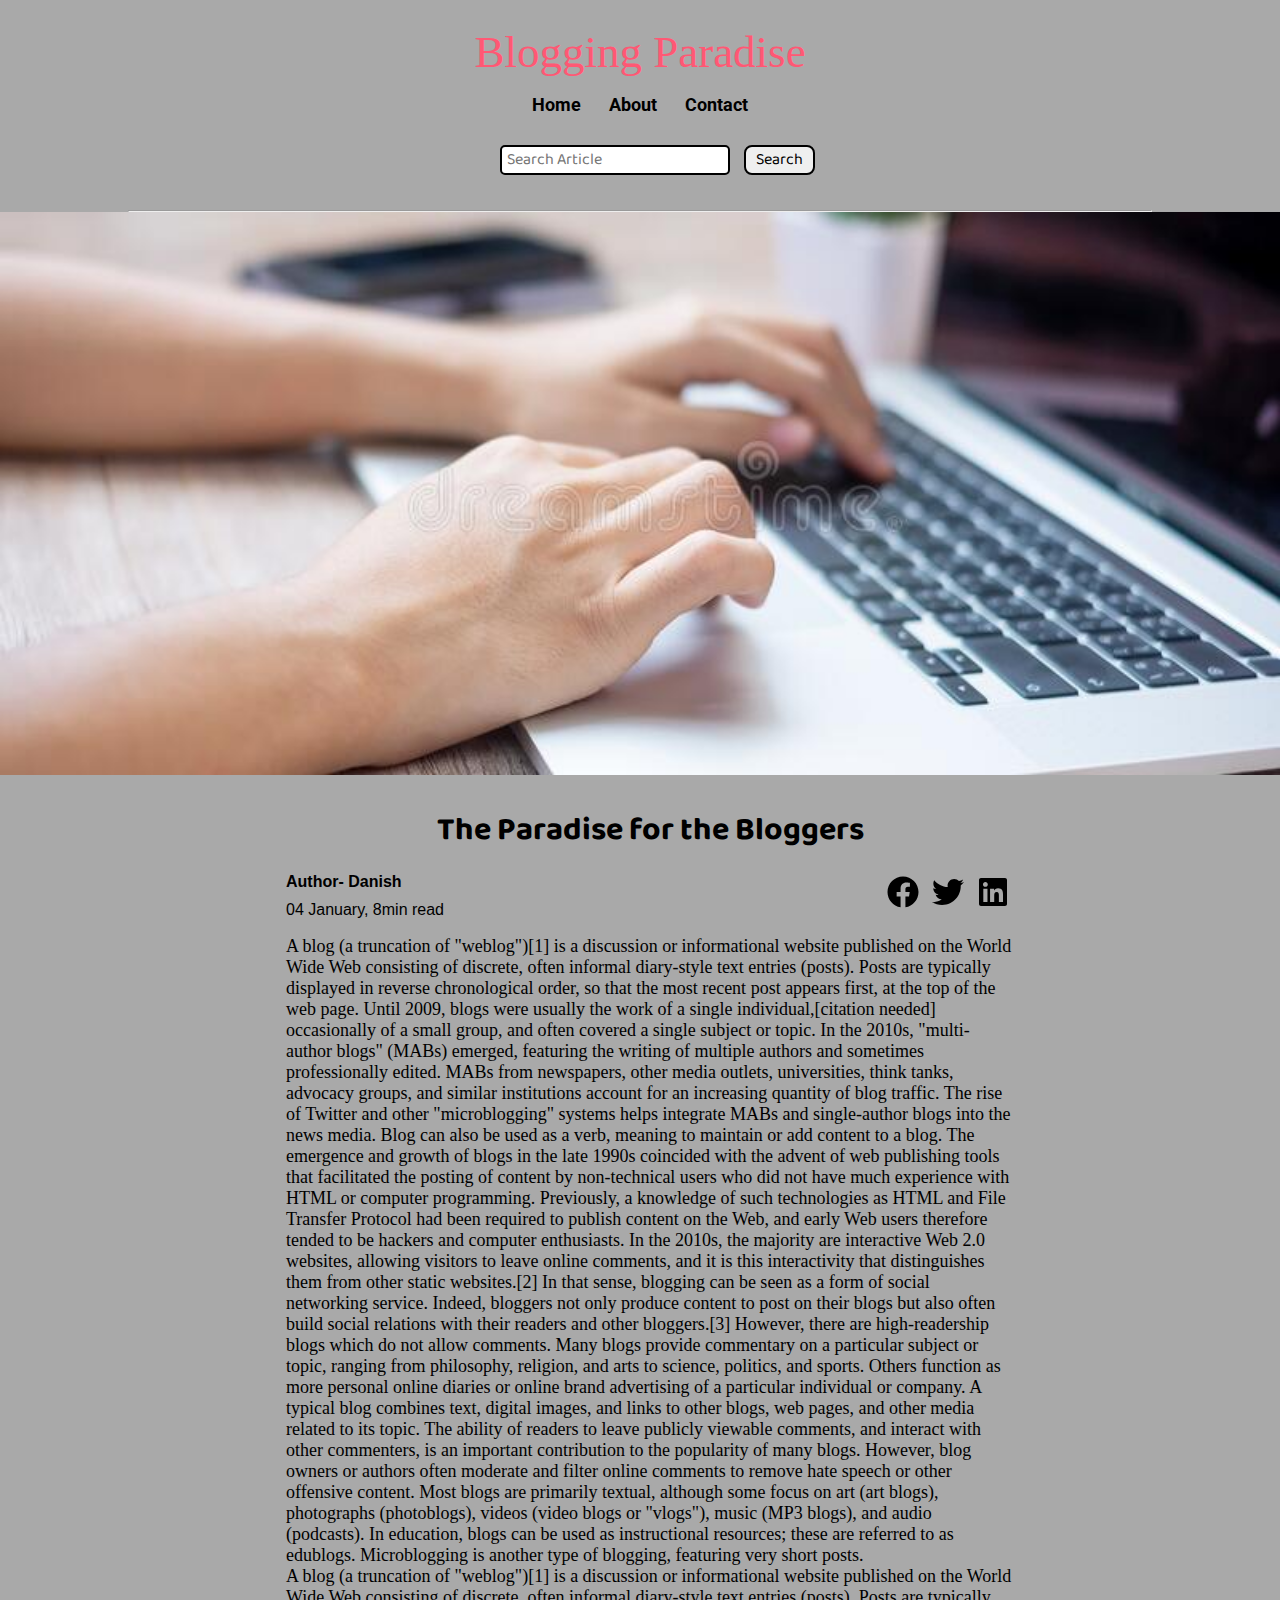
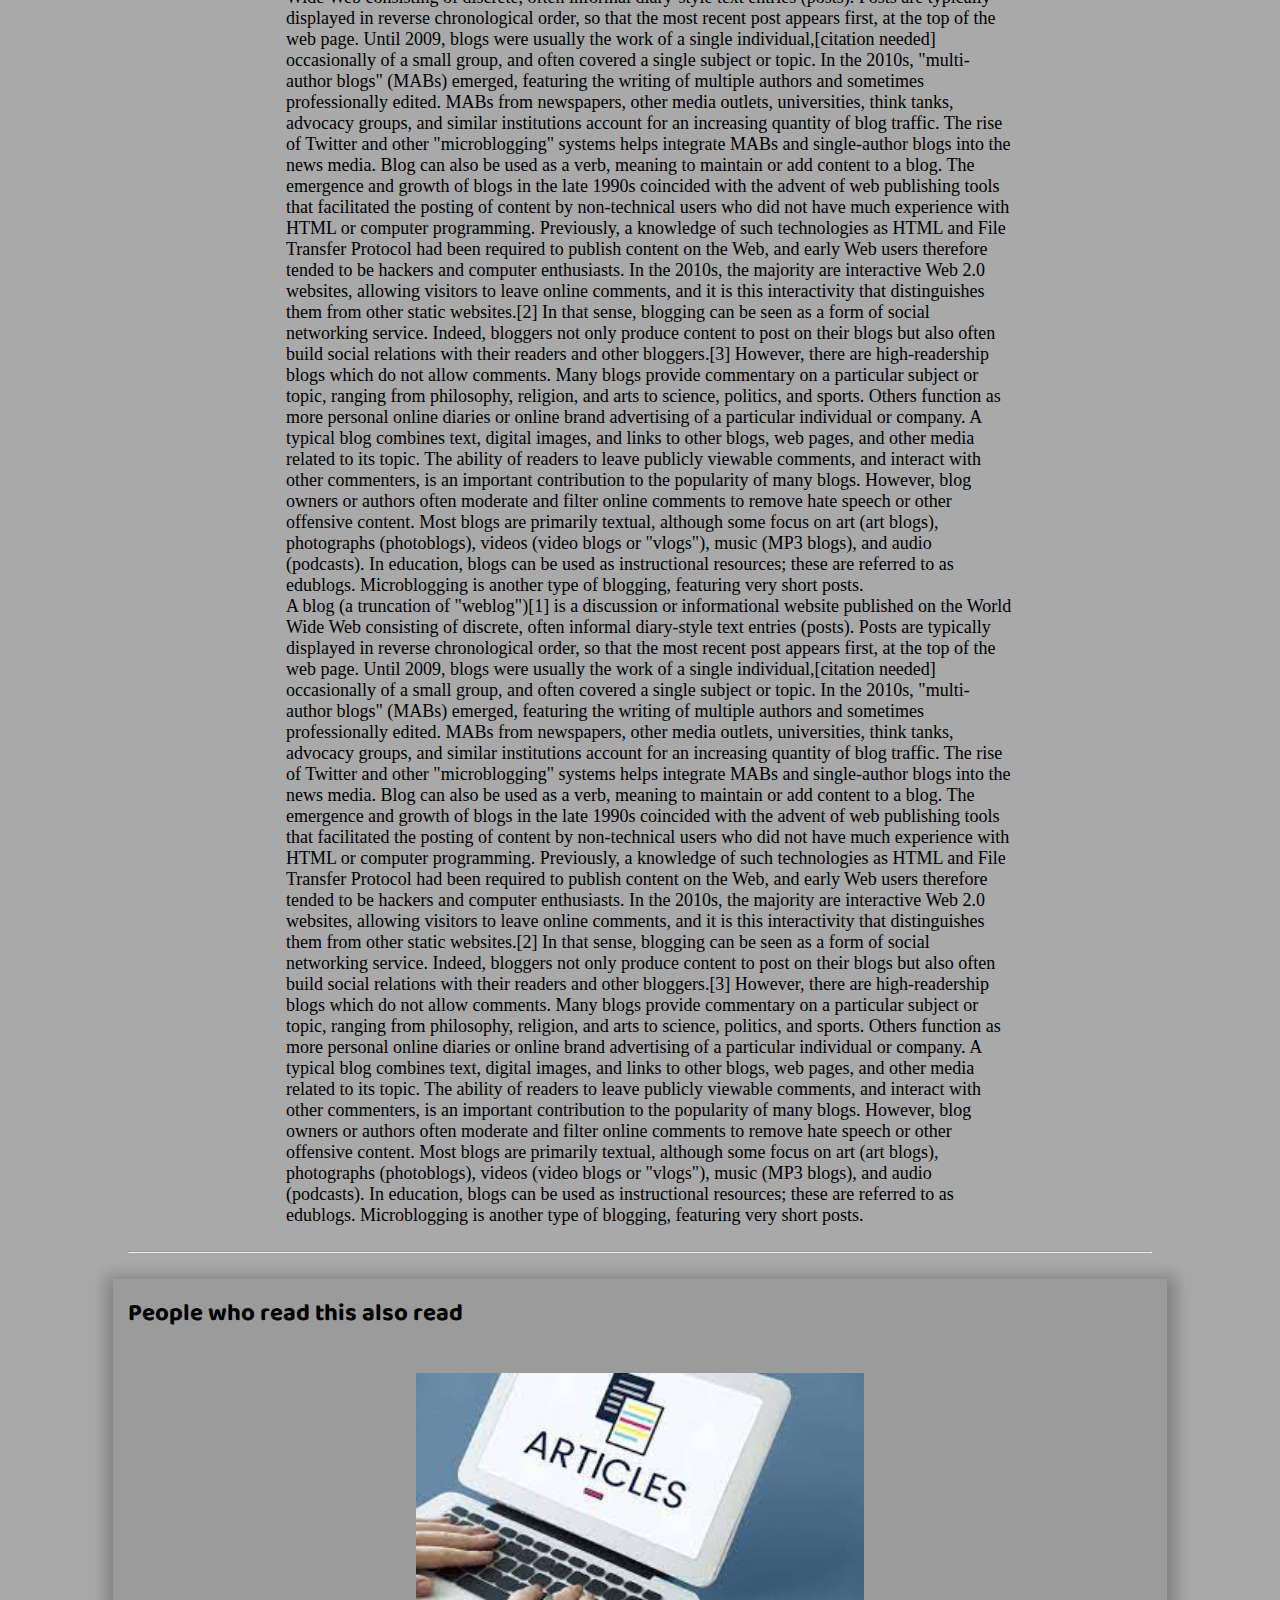
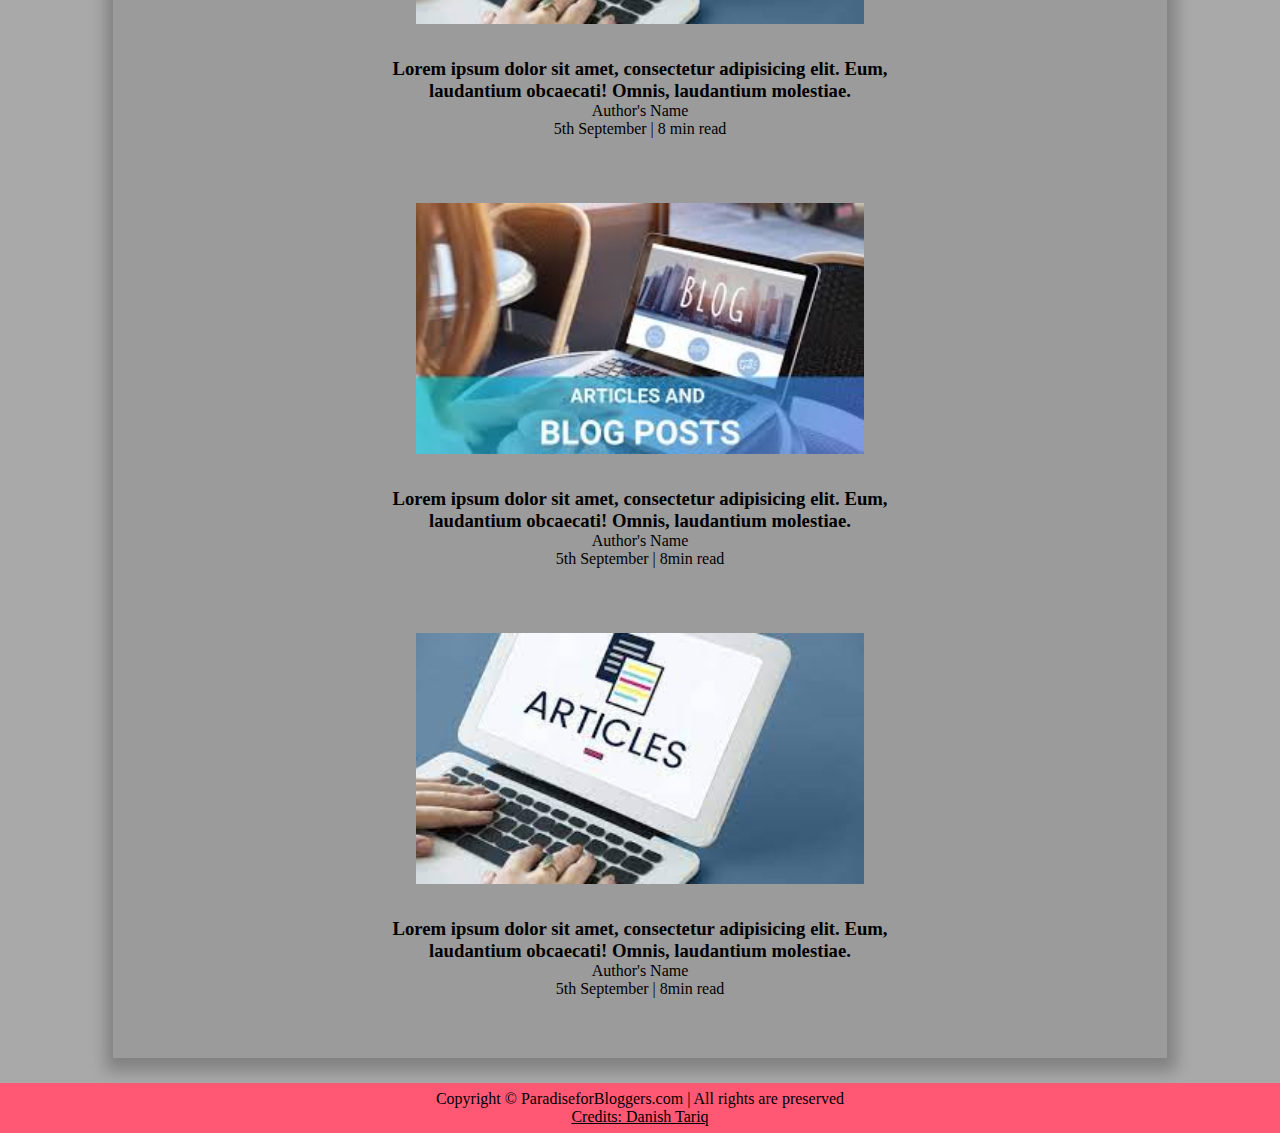
==== blogpost.html @ b7bf247e "Add files via upload" ====
<!DOCTYPE html>
<html lang="en">

<head>
    <meta charset="UTF-8">
    <meta name="author" content="Danish Tariq">
    <meta http-equiv="X-UA-Compatible" content="IE=edge">
    <meta name="viewport" content="width=device-width, initial-scale=1.0">
    <link rel="stylesheet" href="css/style.css">
    <link rel="stylesheet" href="css/utils.css">
    <link rel="stylesheet" href="css/blogpost.css">
    <link rel="stylesheet" href="css/mobile.css">
    <title>Blogging Paradise</title>
</head>

<body>
    <nav class="navigation max-width-1 m-auto" style="margin-top: 26px; margin-bottom: 10px;">
        <div class="nav-left">
            <a href="/"><span>Blogging Paradise</span></a>
            <ul>
                <li><a href="/"> Home</a></li>
                <li><a href="#"> About </a></li>
                <li><a href="/contact.html"> Contact</a></li>
            </ul>
        </div>
        <div class="nav-right">
            <form action="/search.html" method="get">
                <input type="text" class="form-input" name="query" placeholder="Search Article ">
                <button class="btn">Search</button>
            </form>
        </div>
    </nav>
    <div class="max-width-1 m-auto">
        <hr>
    </div>
    <div class="post-img">
        <img src="img/13.jpg" alt="post">
    </div>

    <div class="blog-content max-width-2 m-auto my-2">
        <div class="content-left">
            <h1>The Paradise for the Bloggers</h1>
            <div class="post-meta">
                <div class="author-info">
                    <div style="font-weight: bold;">Author- Danish </div>
                    <div>
                        04 January, 8min read
                    </div>
                </div>
                <div class="social">
                    <svg xmlns="http://www.w3.org/2000/svg" viewBox="0 0 512 512">
                        <path
                            d="M504 256C504 119 393 8 256 8S8 119 8 256c0 123.78 90.69 226.38 209.25 245V327.69h-63V256h63v-54.64c0-62.15 37-96.48 93.67-96.48 27.14 0 55.52 4.84 55.52 4.84v61h-31.28c-30.8 0-40.41 19.12-40.41 38.73V256h68.78l-11 71.69h-57.78V501C413.31 482.38 504 379.78 504 256z" />
                    </svg>
                    <svg xmlns="http://www.w3.org/2000/svg" viewBox="0 0 512 512">
                        <path
                            d="M459.37 151.716c.325 4.548.325 9.097.325 13.645 0 138.72-105.583 298.558-298.558 298.558-59.452 0-114.68-17.219-161.137-47.106 8.447.974 16.568 1.299 25.34 1.299 49.055 0 94.213-16.568 130.274-44.832-46.132-.975-84.792-31.188-98.112-72.772 6.498.974 12.995 1.624 19.818 1.624 9.421 0 18.843-1.3 27.614-3.573-48.081-9.747-84.143-51.98-84.143-102.985v-1.299c13.969 7.797 30.214 12.67 47.431 13.319-28.264-18.843-46.781-51.005-46.781-87.391 0-19.492 5.197-37.36 14.294-52.954 51.655 63.675 129.3 105.258 216.365 109.807-1.624-7.797-2.599-15.918-2.599-24.04 0-57.828 46.782-104.934 104.934-104.934 30.213 0 57.502 12.67 76.67 33.137 23.715-4.548 46.456-13.32 66.599-25.34-7.798 24.366-24.366 44.833-46.132 57.827 21.117-2.273 41.584-8.122 60.426-16.243-14.292 20.791-32.161 39.308-52.628 54.253z" />
                    </svg>
                    <svg xmlns="http://www.w3.org/2000/svg" viewBox="0 0 448 512">
                        <path
                            d="M416 32H31.9C14.3 32 0 46.5 0 64.3v383.4C0 465.5 14.3 480 31.9 480H416c17.6 0 32-14.5 32-32.3V64.3c0-17.8-14.4-32.3-32-32.3zM135.4 416H69V202.2h66.5V416zm-33.2-243c-21.3 0-38.5-17.3-38.5-38.5S80.9 96 102.2 96c21.2 0 38.5 17.3 38.5 38.5 0 21.3-17.2 38.5-38.5 38.5zm282.1 243h-66.4V312c0-24.8-.5-56.7-34.5-56.7-34.6 0-39.9 27-39.9 54.9V416h-66.4V202.2h63.7v29.2h.9c8.9-16.8 30.6-34.5 62.9-34.5 67.2 0 79.7 44.3 79.7 101.9V416z" />
                    </svg>
                </div>
            </div>
            <p>A blog (a truncation of "weblog")[1] is a discussion or informational website published on the World Wide
                Web consisting of discrete, often informal diary-style text entries (posts). Posts are typically
                displayed in reverse chronological order, so that the most recent post appears first, at the top of the
                web page. Until 2009, blogs were usually the work of a single individual,[citation needed] occasionally
                of a small group, and often covered a single subject or topic. In the 2010s, "multi-author blogs" (MABs)
                emerged, featuring the writing of multiple authors and sometimes professionally edited. MABs from
                newspapers, other media outlets, universities, think tanks, advocacy groups, and similar institutions
                account for an increasing quantity of blog traffic. The rise of Twitter and other "microblogging"
                systems helps integrate MABs and single-author blogs into the news media. Blog can also be used as a
                verb, meaning to maintain or add content to a blog.

                The emergence and growth of blogs in the late 1990s coincided with the advent of web publishing tools
                that facilitated the posting of content by non-technical users who did not have much experience with
                HTML or computer programming. Previously, a knowledge of such technologies as HTML and File Transfer
                Protocol had been required to publish content on the Web, and early Web users therefore tended to be
                hackers and computer enthusiasts. In the 2010s, the majority are interactive Web 2.0 websites, allowing
                visitors to leave online comments, and it is this interactivity that distinguishes them from other
                static websites.[2] In that sense, blogging can be seen as a form of social networking service. Indeed,
                bloggers not only produce content to post on their blogs but also often build social relations with
                their readers and other bloggers.[3] However, there are high-readership blogs which do not allow
                comments.

                Many blogs provide commentary on a particular subject or topic, ranging from philosophy, religion, and
                arts to science, politics, and sports. Others function as more personal online diaries or online brand
                advertising of a particular individual or company. A typical blog combines text, digital images, and
                links to other blogs, web pages, and other media related to its topic. The ability of readers to leave
                publicly viewable comments, and interact with other commenters, is an important contribution to the
                popularity of many blogs. However, blog owners or authors often moderate and filter online comments to
                remove hate speech or other offensive content. Most blogs are primarily textual, although some focus on
                art (art blogs), photographs (photoblogs), videos (video blogs or "vlogs"), music (MP3 blogs), and audio
                (podcasts). In education, blogs can be used as instructional resources; these are referred to as
                edublogs. Microblogging is another type of blogging, featuring very short posts.</p>
            <p>A blog (a truncation of "weblog")[1] is a discussion or informational website published on the World Wide
                Web consisting of discrete, often informal diary-style text entries (posts). Posts are typically
                displayed in reverse chronological order, so that the most recent post appears first, at the top of the
                web page. Until 2009, blogs were usually the work of a single individual,[citation needed] occasionally
                of a small group, and often covered a single subject or topic. In the 2010s, "multi-author blogs" (MABs)
                emerged, featuring the writing of multiple authors and sometimes professionally edited. MABs from
                newspapers, other media outlets, universities, think tanks, advocacy groups, and similar institutions
                account for an increasing quantity of blog traffic. The rise of Twitter and other "microblogging"
                systems helps integrate MABs and single-author blogs into the news media. Blog can also be used as a
                verb, meaning to maintain or add content to a blog.

                The emergence and growth of blogs in the late 1990s coincided with the advent of web publishing tools
                that facilitated the posting of content by non-technical users who did not have much experience with
                HTML or computer programming. Previously, a knowledge of such technologies as HTML and File Transfer
                Protocol had been required to publish content on the Web, and early Web users therefore tended to be
                hackers and computer enthusiasts. In the 2010s, the majority are interactive Web 2.0 websites, allowing
                visitors to leave online comments, and it is this interactivity that distinguishes them from other
                static websites.[2] In that sense, blogging can be seen as a form of social networking service. Indeed,
                bloggers not only produce content to post on their blogs but also often build social relations with
                their readers and other bloggers.[3] However, there are high-readership blogs which do not allow
                comments.

                Many blogs provide commentary on a particular subject or topic, ranging from philosophy, religion, and
                arts to science, politics, and sports. Others function as more personal online diaries or online brand
                advertising of a particular individual or company. A typical blog combines text, digital images, and
                links to other blogs, web pages, and other media related to its topic. The ability of readers to leave
                publicly viewable comments, and interact with other commenters, is an important contribution to the
                popularity of many blogs. However, blog owners or authors often moderate and filter online comments to
                remove hate speech or other offensive content. Most blogs are primarily textual, although some focus on
                art (art blogs), photographs (photoblogs), videos (video blogs or "vlogs"), music (MP3 blogs), and audio
                (podcasts). In education, blogs can be used as instructional resources; these are referred to as
                edublogs. Microblogging is another type of blogging, featuring very short posts.</p>

            <p>
                A blog (a truncation of "weblog")[1] is a discussion or informational website published on the World
                Wide Web consisting of discrete, often informal diary-style text entries (posts). Posts are typically
                displayed in reverse chronological order, so that the most recent post appears first, at the top of the
                web page. Until 2009, blogs were usually the work of a single individual,[citation needed] occasionally
                of a small group, and often covered a single subject or topic. In the 2010s, "multi-author blogs" (MABs)
                emerged, featuring the writing of multiple authors and sometimes professionally edited. MABs from
                newspapers, other media outlets, universities, think tanks, advocacy groups, and similar institutions
                account for an increasing quantity of blog traffic. The rise of Twitter and other "microblogging"
                systems helps integrate MABs and single-author blogs into the news media. Blog can also be used as a
                verb, meaning to maintain or add content to a blog.

                The emergence and growth of blogs in the late 1990s coincided with the advent of web publishing tools
                that facilitated the posting of content by non-technical users who did not have much experience with
                HTML or computer programming. Previously, a knowledge of such technologies as HTML and File Transfer
                Protocol had been required to publish content on the Web, and early Web users therefore tended to be
                hackers and computer enthusiasts. In the 2010s, the majority are interactive Web 2.0 websites, allowing
                visitors to leave online comments, and it is this interactivity that distinguishes them from other
                static websites.[2] In that sense, blogging can be seen as a form of social networking service. Indeed,
                bloggers not only produce content to post on their blogs but also often build social relations with
                their readers and other bloggers.[3] However, there are high-readership blogs which do not allow
                comments.

                Many blogs provide commentary on a particular subject or topic, ranging from philosophy, religion, and
                arts to science, politics, and sports. Others function as more personal online diaries or online brand
                advertising of a particular individual or company. A typical blog combines text, digital images, and
                links to other blogs, web pages, and other media related to its topic. The ability of readers to leave
                publicly viewable comments, and interact with other commenters, is an important contribution to the
                popularity of many blogs. However, blog owners or authors often moderate and filter online comments to
                remove hate speech or other offensive content. Most blogs are primarily textual, although some focus on
                art (art blogs), photographs (photoblogs), videos (video blogs or "vlogs"), music (MP3 blogs), and audio
                (podcasts). In education, blogs can be used as instructional resources; these are referred to as
                edublogs. Microblogging is another type of blogging, featuring very short posts.
            </p>
        </div>
    </div>
    <div class="max-width-1 m-auto">

        <hr>
    </div>

    <div class="home-articles max-width-1 m-auto my-2 font2">
        <h2>People who read this also read</h2>
        <div class="row">
            <div class="article more-post">
                <div class="article-img">
                    <img src="img/article.jpg" alt="article">
                </div>
                <div class="article-content font1 center">
                    <a href="/blogpost.html">
                        <h3>Lorem ipsum dolor sit amet, consectetur adipisicing elit. Eum,<br> laudantium obcaecati!
                            Omnis,
                            laudantium molestiae.</h3>
                    </a>
                    <div>Author's Name</div>
                    <span>5th September | 8 min read</span>
                </div>

            </div>
            <div class="article more-post">
                <div class="article-img">
                    <img src="img/article3.jpg" alt="article">
                </div>
                <div class="article-content center font1">
                    <a href="/blogpost.html">
                        <h3>Lorem ipsum dolor sit amet, consectetur adipisicing elit. Eum,<br> laudantium obcaecati!
                            Omnis,
                            laudantium molestiae.</h3>
                    </a>
                    <div>Author's Name </div>
                    <span>5th September | 8min read</span>
                </div>

            </div>
            <div class="article more-post">
                <div class="article-img">
                    <img src="img/article.jpg" alt="article">
                </div>
                <div class="article-content font1 center">
                    <a href="/blogpost.html">
                        <h3>Lorem ipsum dolor sit amet, consectetur adipisicing elit. Eum,<br> laudantium obcaecati!
                            Omnis,
                            laudantium molestiae.</h3>
                    </a>
                    <div>Author's Name </div>
                    <span>5th September | 8min read</span>
                </div>

            </div>

        </div>
    </div>

    <div class="footer">
        <p> Copyright &copy; ParadiseforBloggers.com | All rights are preserved</p>
        <a href="https://www.linkedIn.com/Danish-Tariq">Credits: Danish Tariq</a>

    </div>
</body>

</html>
---- css/style.css ----
*{
    margin: 0;
    padding: 0;
}
body{
    background-color: darkgray;
}
.navigation{
    font-family:Chiller;
    display: flex;
    justify-content: space-between;
    align-items: center;
    padding-bottom: 10px;
    
   
}

.nav-left{
    display: flex;


}
.nav-left span{
    font-size:  45px;
    
}
.nav-left a{
    text-decoration: none;
    color: rgb(255, 88, 116);
}
.nav-left ul{
    display: flex;
    align-items: center;
    margin: 0 77px;
    font-size: 18px;
    
 }
.nav-left ul li{
    margin: 0 14px;
    font-family: var(--font2);
    list-style: none;
    font-weight: bold;
    
   
}
.nav-left ul li a{
   text-decoration: none;
   color: black;
   transition: 0.2s ease all;
   
}
.nav-left ul li a:hover{
    
    color: var(--main-bg-color);
    font-weight: bolder;
}

.content{
    height: 100%;
    display: flex;
    padding: 8px;
   position: relative;
}
.content::after{
    content: "";
    background-image: url(../img/type2.jpg);
    background-repeat: no-repeat;
    position: absolute;
    height: 99%;
    width: 99%;
    opacity: 0.18;

}

.content-left{
    font-family: var(--font1);
    display: flex;
    flex-direction: column;
    justify-content: center;
    padding-left: 30px;
        padding-right: 10px;
    z-index: 1;
}
.content-right{
    padding-right: 10px;
    display: flex;
    align-items: center;
    justify-content: center;
    padding-left: 5px
}
.content-right img{
    height: 375px;
    width: 480px;
    box-shadow: 8px 6px 5px rgb(102, 101, 101);
}

.home-articles{
    margin-top: 25px;
    padding: 15px;
    background-color:rgb(155, 155, 155)/*rgb(248, 225, 225)*/;
    position: relative;
    box-shadow: 1px 5px 15px 8px rgb(129, 129, 129);

    
}
.home-articles h2{
    padding-bottom: 20px;
}
.year-box{
    font-family: calibri;
    position: absolute;
    right: 130px;
    top: 80px;
    font-size:18px ;
    
}
.year-box div{
    margin: 10px 0;
}

.article{
    display: flex;
    margin: 20px;
}

.article-content{
    align-self: center;
    padding: 25px;
}
.article-content a{
    text-decoration: none;
    color: black;
}


.footer{
    height: 50px;
    background-color:rgb(255, 88, 116)/*rgb(255, 152, 152)*/;
    display: flex;
    align-items: center;
    justify-content: center;
    flex-direction: column;
}
.footer a{
    color: black;
}
---- css/utils.css ----
@import url('https://fonts.googleapis.com/css2?family=Baloo+Bhai+2:wght@600&family=Roboto:wght@300&display=swap');
@import url('https://fonts.googleapis.com/css2?family=Roboto:wght@300&display=swap');

:root{
    --font1: 'Baloo Bhai 2', cursive;
    --font2: 'Roboto', sans-serif;
    --main-bg-color: rgb(255, 88, 116) /*rgb(255, 152, 152)*/ ;
}

.font1{
    font-family: calibri;
   
}
.font2{
    font-family: var(--font1);
    
}

.max-width-1{
    max-width: 80vw;
}

.max-width-2{
    max-width: 60vw;
}

.m-auto{
    margin: auto;
}
.my-2{
    margin-bottom: 25px;
    margin-top: 26px;
}

.contact-box input, textarea{
    width: 35vw;
    padding: 10px;
    margin: 7px 0;
    border:1px solid black;
    border-radius: 8px;
}
.center{
    text-align: center;
}

.btn{
    margin-top: 20px;
    padding: 0 10px;
    border: 2px solid black;
    border-radius: 8px;
    font-family: var(--font1);
    font-size: 16px;
    cursor: pointer;
    transition: all 0.3s ease-in-out;

}
.btn:hover{
    color: white;
    background-color: var(--main-bg-color);
}

.form-input{
    padding:0 5px;
    font-size: 16px;
    border: 2px solid black;
    border-radius: 5px;
    font-family: var(--font1);
    margin: 0 10px;
   
    
}
---- css/blogpost.css ----
.post-img{
   height: 430px;
    overflow: hidden;

}
.post-img img{
    width: 100%;
}
.blog-content p{
    font-family: calibri;
    font-size: 18px;
   
}
.blog-content h1{
    text-align: center;
}
.row{
    display: flex;

}
.more-post{
    flex-direction: column;
    align-items: center;
}
.post-meta{
    display: flex;
    justify-content: space-between;
}
.author-info {
   
    margin: 12px 0;
}
.author-info div{
    font-family: arial;
    padding: 5px 0;
}
svg{
    height: 32px;
    width: 32px;
    padding: 5px;
}
.social{
    align-self: center;
    padding-right: 8px;
    cursor: pointer;
}
---- css/mobile.css ----
@media screen and (max-width: 1500px){
   .navigation{
       flex-direction: column;
   } 
   .nav-right{
    margin-left: 25px;
    padding-top: 10px;
    padding-bottom: 15px;
   }
   .nav-left{
       flex-direction: column;
       text-align: center;
   }
   .nav-left ul{
       padding-top: 16px;
   }
   .post-img{
    height: auto;
}
   
}
@media screen and (max-width: 1300px){
    .content-right{
        display: none;
    }
    .year-box{
        display: flex;
        top: 25px;
        font-size:15px ;
      
}
.year-box div{
    padding: 0 3px;
    margin: 0px;
}
.year-box h3{
    padding-right: 8px;
    margin: -4px;
}
.contact-box input, textarea{
    width: 40vw;
}
.row{
    flex-direction: column;
}
.article img{
    width: 35vw;
}

.social{
    padding: 0px;
}
}
@media screen and (max-width: 1100px){
    .article{
        flex-direction: column;
    }
    .article-img{
        text-align: center;
    }
    .article img{
        width: 50vw;
    }
}
@media screen and (max-width: 900px){
    .contact-box input, textarea{
        width: 50vw;
    }
}
@media screen and (max-width: 600px){
    .year-box{
        right: 10px;
        font-size: 12px;
    }
    .home-articles h2{
        font-size: 20px;
    }
    .form-input{
        width: 50%;
    }
    .content h1{
        font-size: 25px;
        
    }
    .contact-box input, textarea{
        width: 66vw;
    }

}
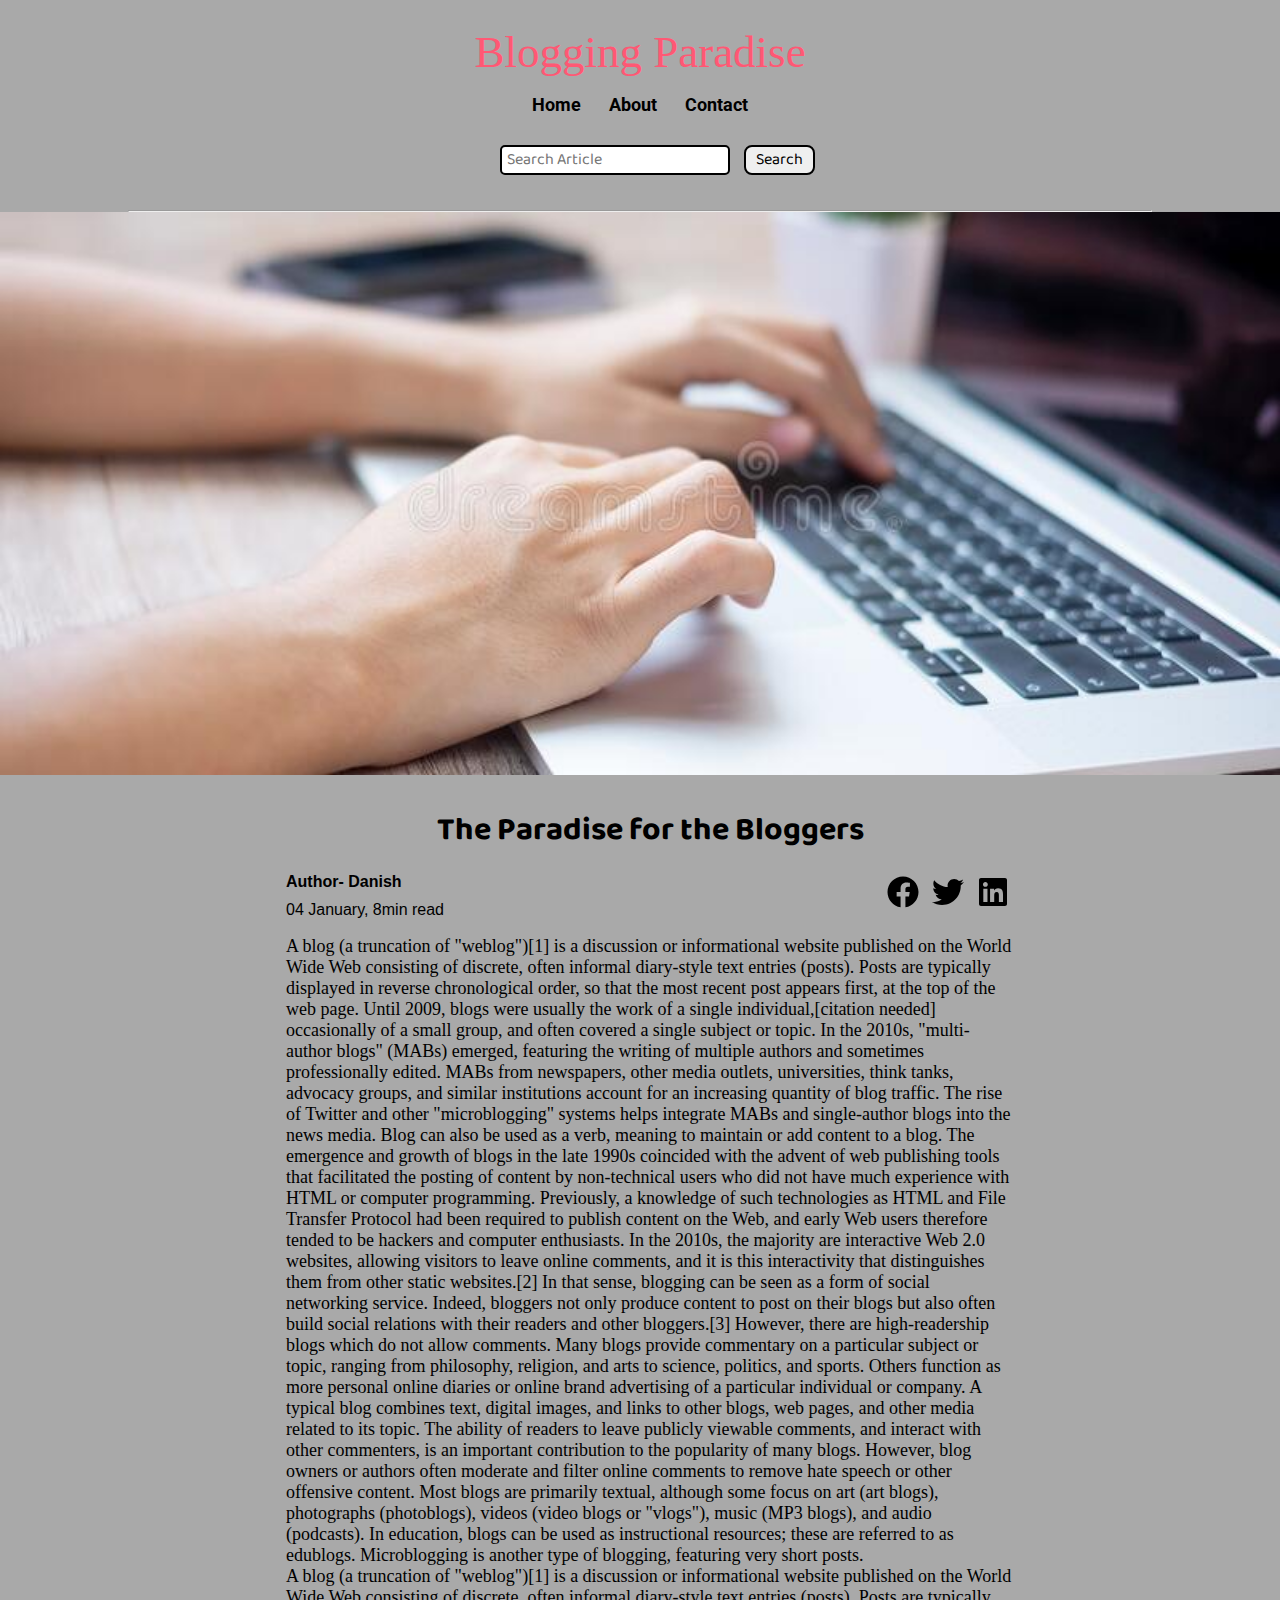
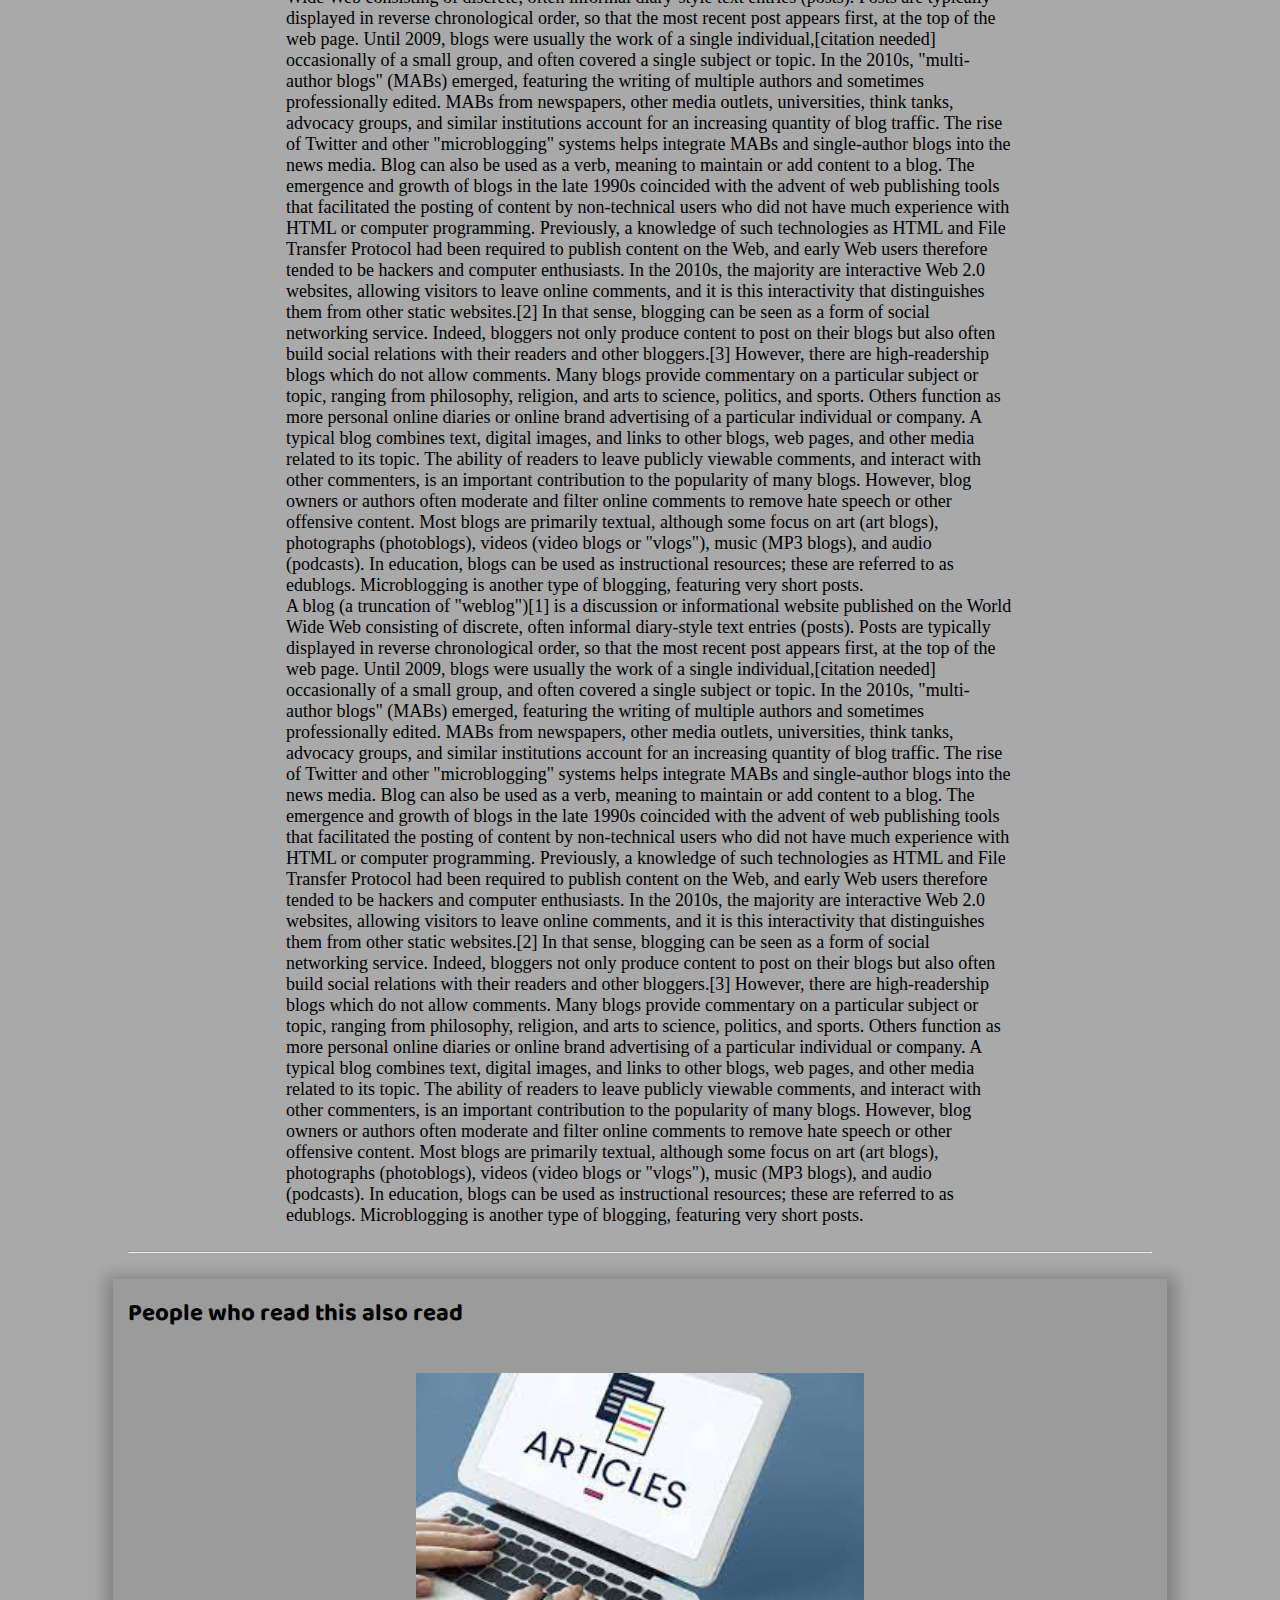
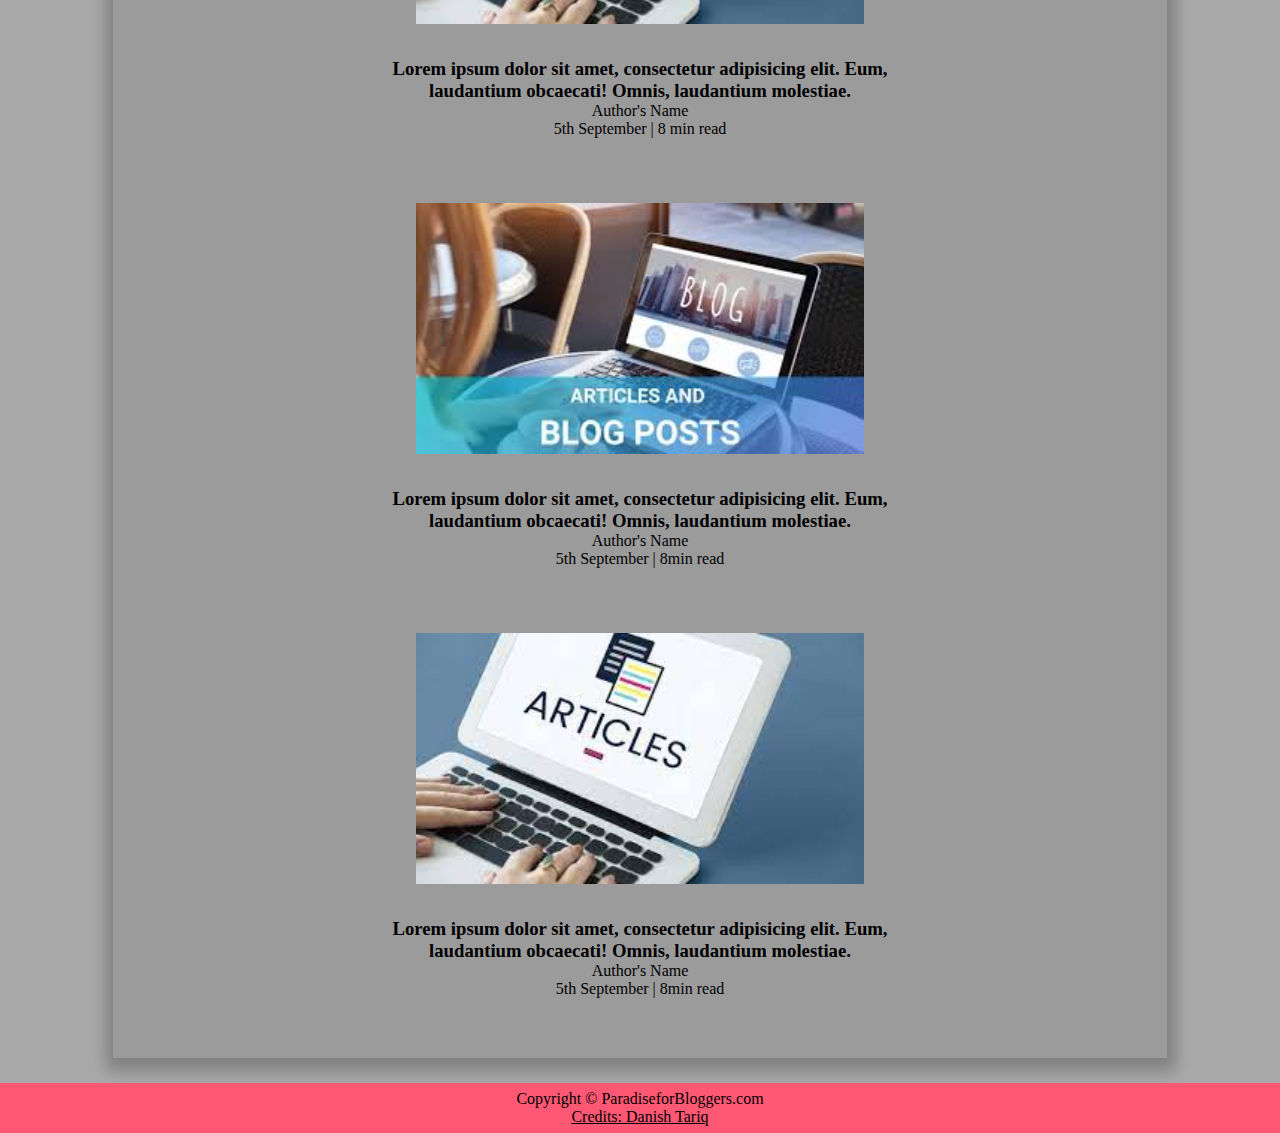
==== commit 7e4af1f6: "Update blogpost.html" ====
--- a/blogpost.html
+++ b/blogpost.html
@@ -221,10 +221,10 @@
     </div>
 
     <div class="footer">
-        <p> Copyright &copy; ParadiseforBloggers.com | All rights are preserved</p>
+        <p> Copyright &copy; ParadiseforBloggers.com</p>
         <a href="https://www.linkedIn.com/Danish-Tariq">Credits: Danish Tariq</a>
 
     </div>
 </body>
 
-</html>+</html>
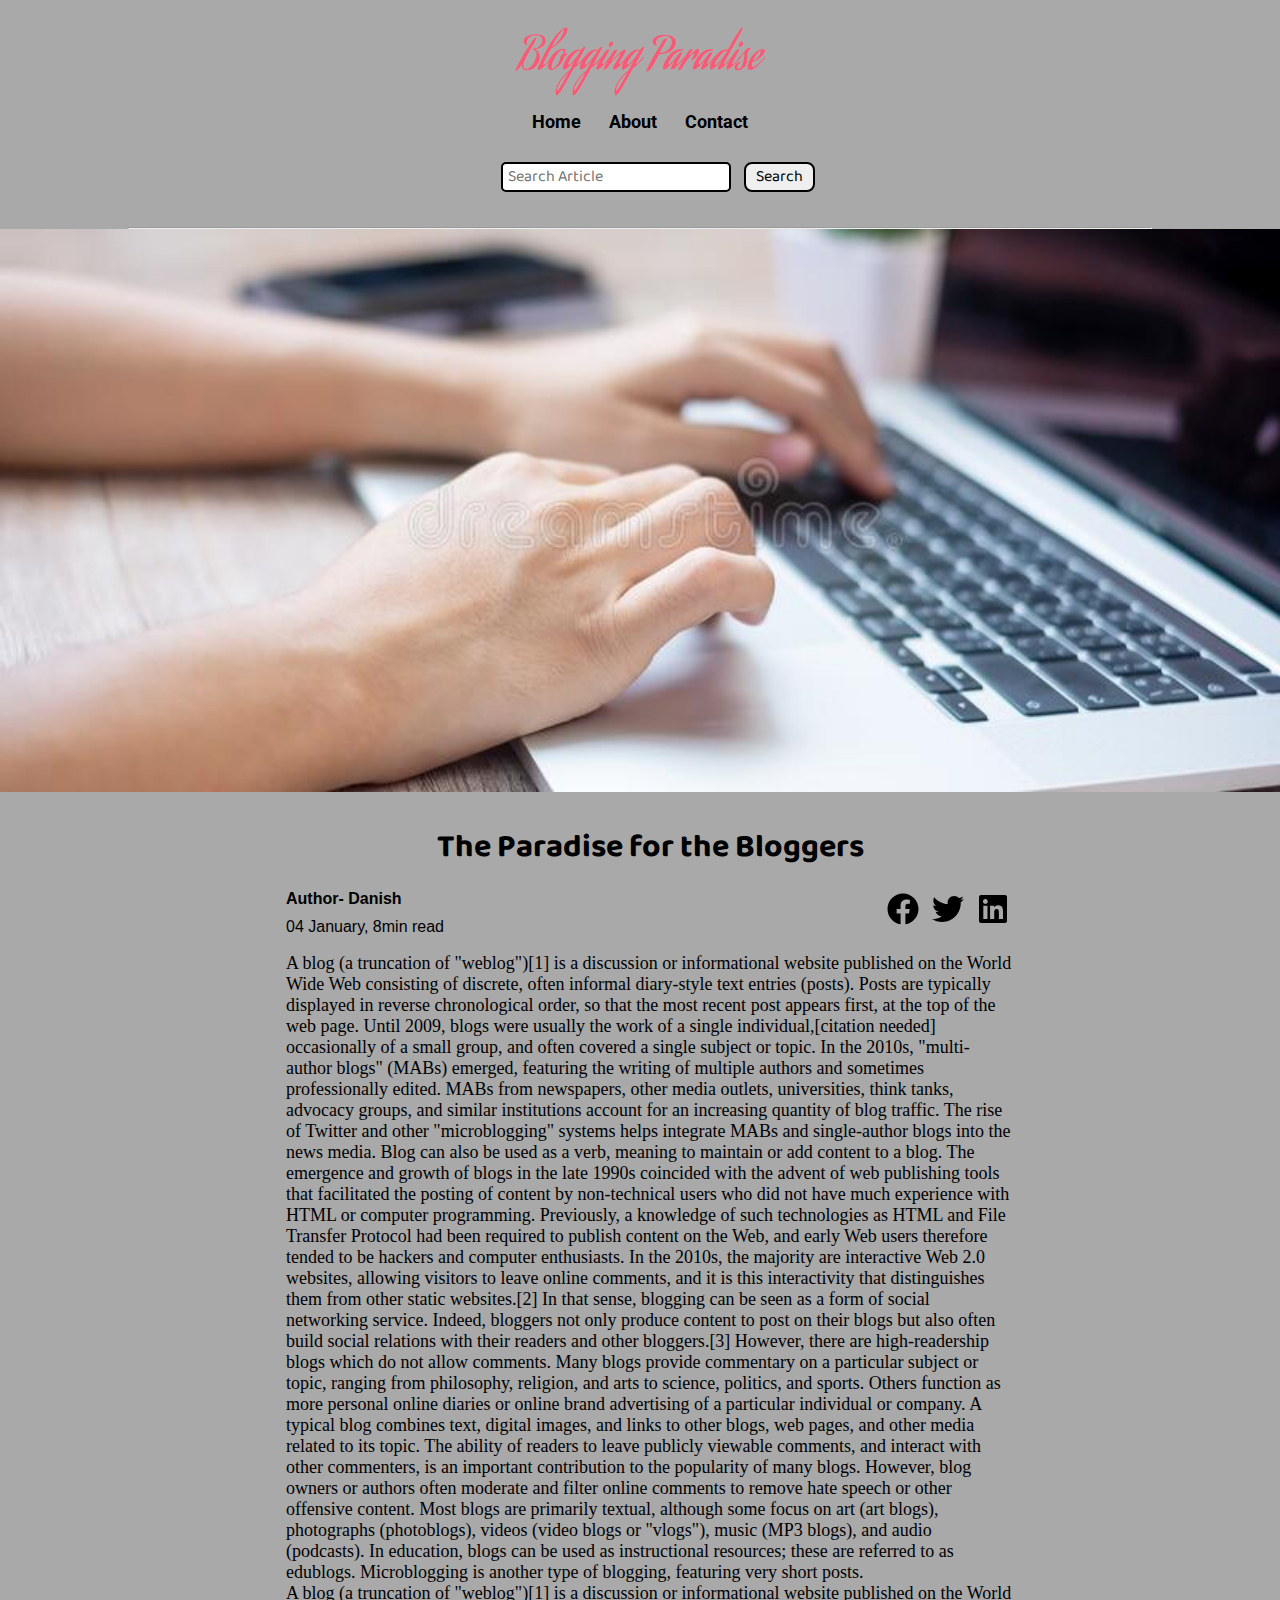
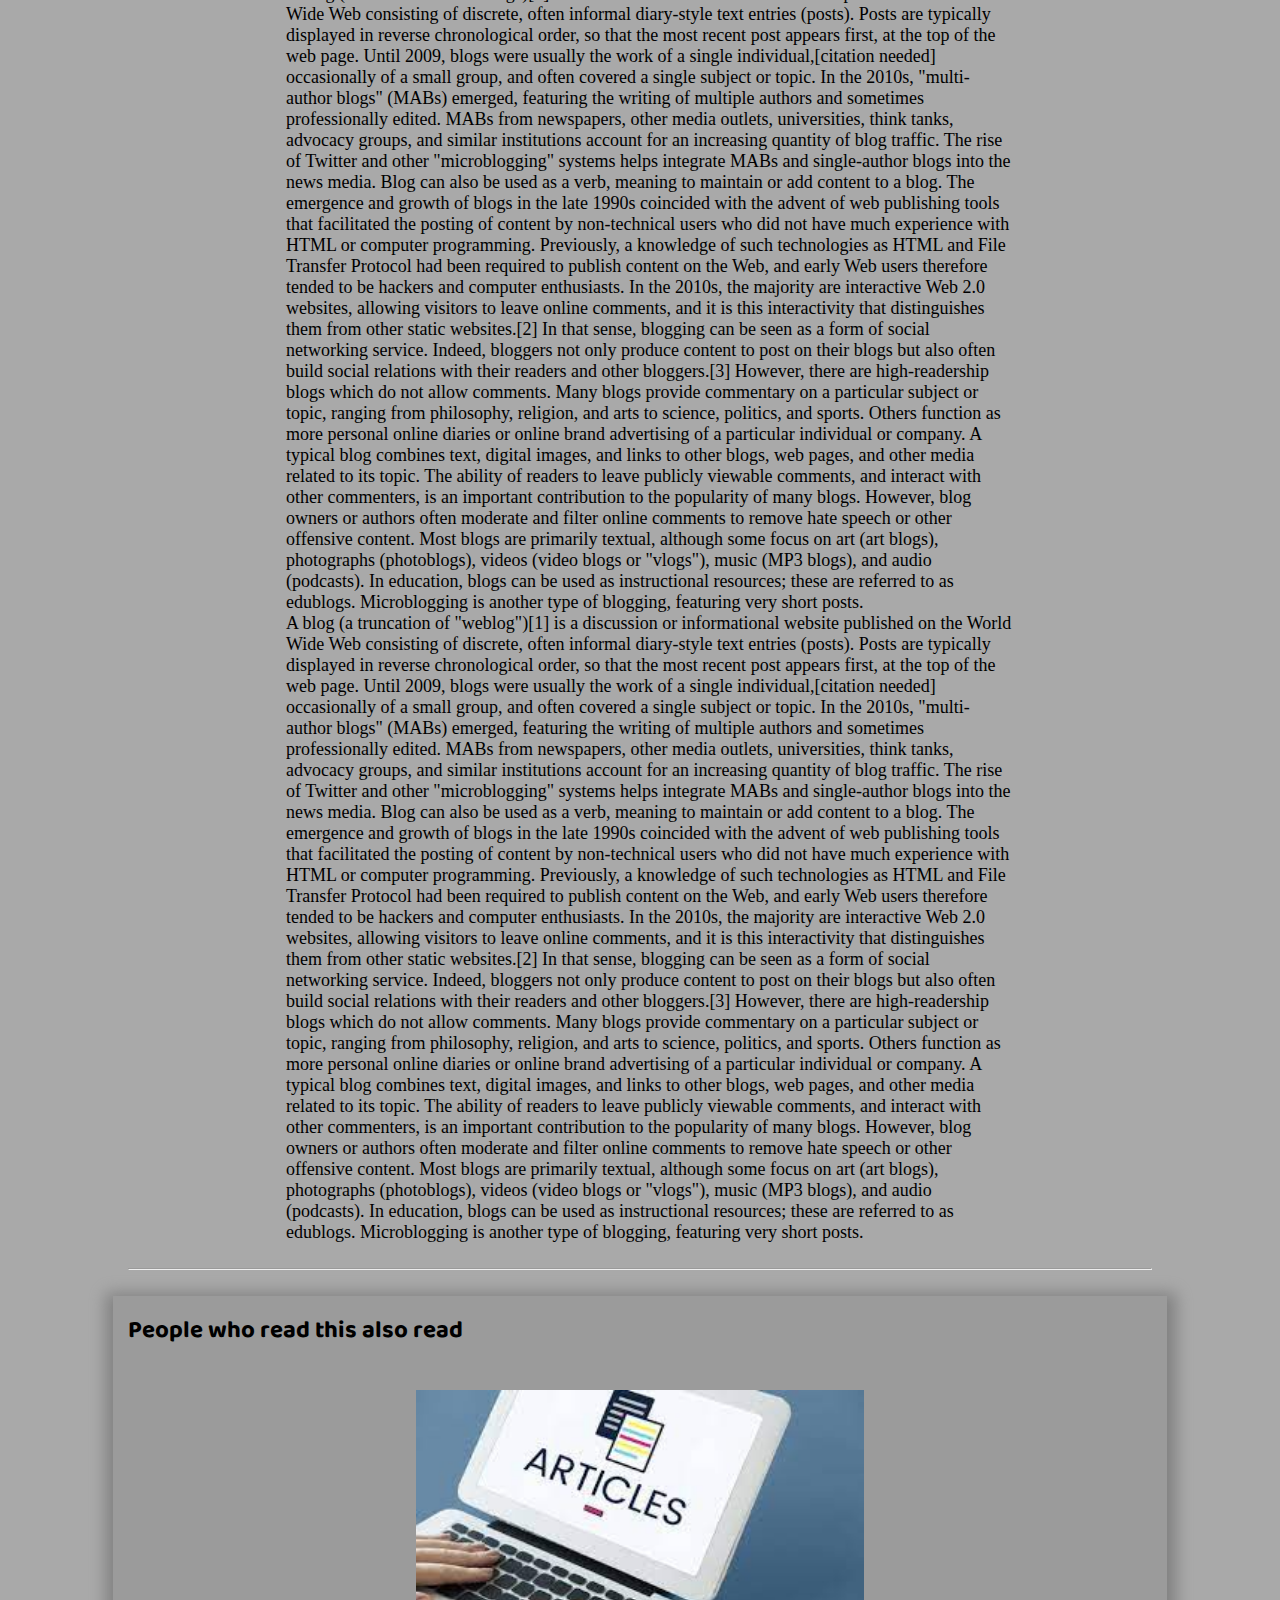
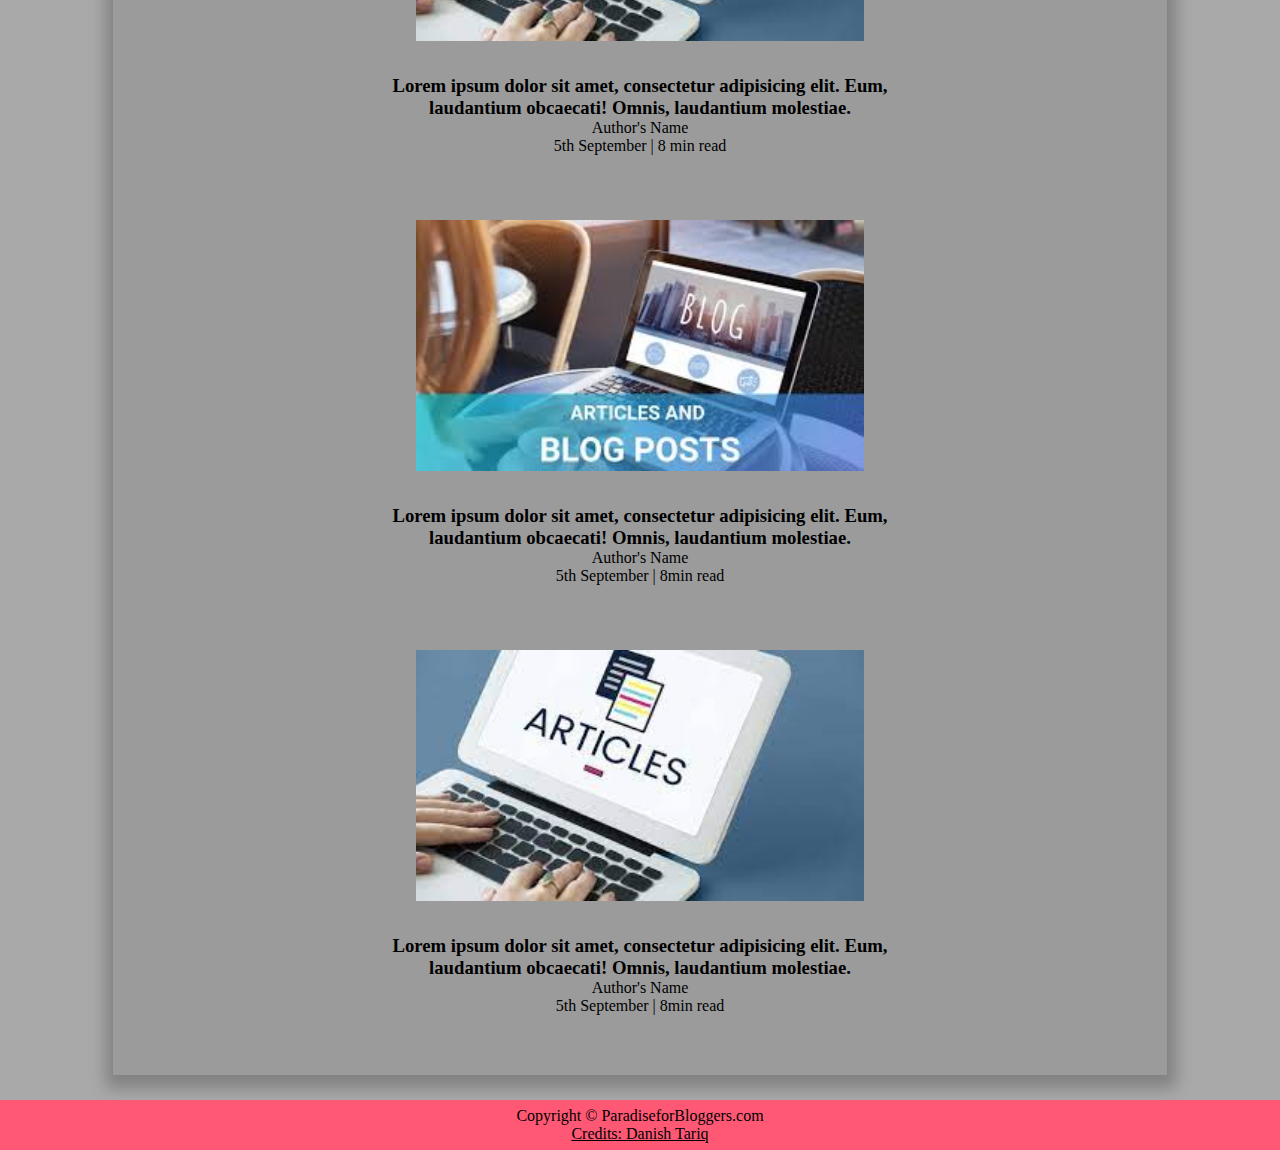
==== commit 6186f23c: "Update blogpost.html" ====
--- a/blogpost.html
+++ b/blogpost.html
@@ -16,15 +16,15 @@
 <body>
     <nav class="navigation max-width-1 m-auto" style="margin-top: 26px; margin-bottom: 10px;">
         <div class="nav-left">
-            <a href="/"><span>Blogging Paradise</span></a>
+            <a href="index.html"><span>Blogging Paradise</span></a>
             <ul>
-                <li><a href="/"> Home</a></li>
+                <li><a href="index.html"> Home</a></li>
                 <li><a href="#"> About </a></li>
-                <li><a href="/contact.html"> Contact</a></li>
+                <li><a href="contact.html"> Contact</a></li>
             </ul>
         </div>
         <div class="nav-right">
-            <form action="/search.html" method="get">
+            <form action="search.html" method="get">
                 <input type="text" class="form-input" name="query" placeholder="Search Article ">
                 <button class="btn">Search</button>
             </form>
@@ -176,7 +176,7 @@
                     <img src="img/article.jpg" alt="article">
                 </div>
                 <div class="article-content font1 center">
-                    <a href="/blogpost.html">
+                    <a href="blogpost.html">
                         <h3>Lorem ipsum dolor sit amet, consectetur adipisicing elit. Eum,<br> laudantium obcaecati!
                             Omnis,
                             laudantium molestiae.</h3>
@@ -191,7 +191,7 @@
                     <img src="img/article3.jpg" alt="article">
                 </div>
                 <div class="article-content center font1">
-                    <a href="/blogpost.html">
+                    <a href="blogpost.html">
                         <h3>Lorem ipsum dolor sit amet, consectetur adipisicing elit. Eum,<br> laudantium obcaecati!
                             Omnis,
                             laudantium molestiae.</h3>
@@ -206,7 +206,7 @@
                     <img src="img/article.jpg" alt="article">
                 </div>
                 <div class="article-content font1 center">
-                    <a href="/blogpost.html">
+                    <a href="blogpost.html">
                         <h3>Lorem ipsum dolor sit amet, consectetur adipisicing elit. Eum,<br> laudantium obcaecati!
                             Omnis,
                             laudantium molestiae.</h3>
--- a/css/style.css
+++ b/css/style.css
@@ -1,3 +1,5 @@
+@import url('https://fonts.googleapis.com/css2?family=Aguafina+Script&display=swap');
+
 *{
     margin: 0;
     padding: 0;
@@ -6,7 +8,7 @@
     background-color: darkgray;
 }
 .navigation{
-    font-family:Chiller;
+    font-family:'Aguafina Script', cursive;
     display: flex;
     justify-content: space-between;
     align-items: center;
@@ -143,4 +145,4 @@
 }
 .footer a{
     color: black;
-}+}
